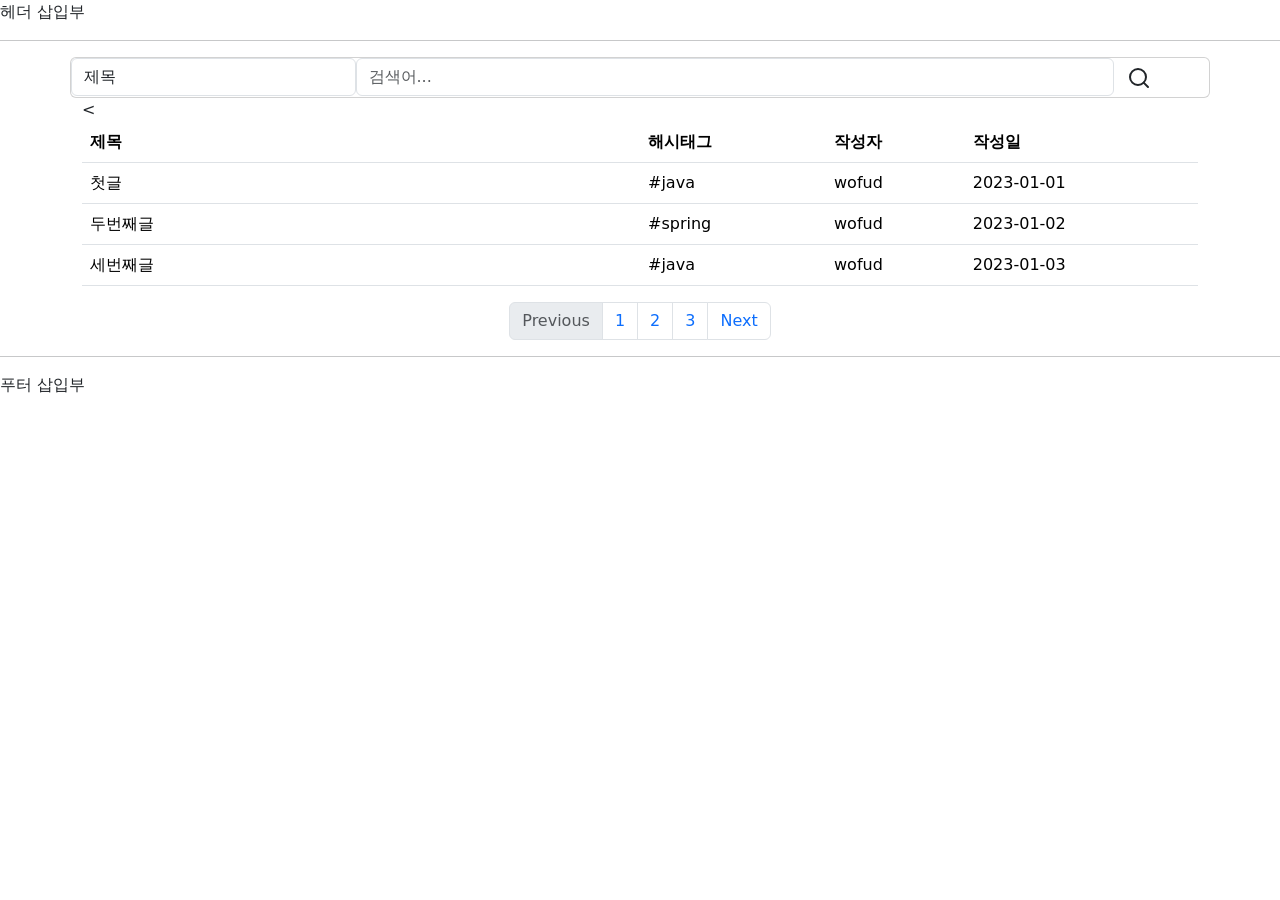
==== src/main/resources/templates/articles/index.html @ 8b2de183 "게시판 뷰 템플릿 구현(게시판 페이지 구현3)" ====
<!doctype html>
<html lang="ko" xmlns:th="http://www.thymeleaf.org">
<head>
    <meta charset="UTF-8">
    <meta http-equiv="X-UA-Compatible" content="ie=edge">

    <meta name="viewport" content="width=device-width, initial-scale=1">
    <link href="https://cdn.jsdelivr.net/npm/bootstrap@5.3.0-alpha3/dist/css/bootstrap.min.css"
          rel="stylesheet" integrity="sha384-KK94CHFLLe+nY2dmCWGMq91rCGa5gtU4mk92HdvYe+M/SXH301p5ILy+dN9+nJOZ" crossorigin="anonymous">
    <link href="/css/search-bar.css" rel="stylesheet">
    <title>게시판 페이지</title>

</head>

<body>

  <header id="header">
      헤더 삽입부
      <hr>
  </header>   <!--  decoupled로 표시-->

    <main class="container">

        <div class="row">
            <div class="card card-margin search-form">
                <div class="card-body p-0">
                    <form id="card search-form">
                        <div class="row">
                            <div class="col-12">
                                <div class="row no-gutters">
                                    <div class="col-lg-3 col-md-3 col-sm-12 p-0">
                                        <label for="search-type" hidden>검색 유형</label>
                                        <select class="form-control" id="search-type">
                                            <option>제목</option>
                                            <option>본문</option>
                                            <option>id</option>
                                            <option>닉네임</option>
                                            <option>해시태그</option>
                                        </select>
                                    </div>
                                    <div class="col-lg-8 col-md-6 col-sm-12 p-0">
                                        <label for="search-value" hidden>검색어</label>
                                        <input type="text" placeholder="검색어..." class="form-control" id="search-value" name="search-value">
                                    </div>
                                    <div class="col-lg-1 col-md-3 col-sm-12 p-0">
                                        <button type="submit" class="btn btn-base">
                                            <svg xmlns="http://www.w3.org/2000/svg" width="24" height="24" viewBox="0 0 24 24" fill="none" stroke="currentColor" stroke-width="2" stroke-linecap="round" stroke-linejoin="round" class="feather feather-search">
                                                <circle cx="11" cy="11" r="8"></circle>
                                                <line x1="21" y1="21" x2="16.65" y2="16.65"></line>
                                            </svg>
                                        </button>
                                    </div>
                                </div>
                            </div>
                        </div>
                    </form>
                </div>
            </div>
        </div>
        <<!--form>
            <label for="search-type" hidden>유형</label>
                <select id="search-type" name="search-type">
                    <option>제목</option>
                    <option>본문</option>
                    <option>ID</option>
                    <option>닉네임</option>
                    <option>해시태그</option>
                </select>

            <label for="search-value" hidden>검색어</label>
                <input id="search-value" type="search" placeholder="검색어..." name="search-value">

            <button type="submit">검색</button>
        </form>-->

        <table class="table" id="article-table">
            <thead>
                <tr>
                    <th class="title col-6">제목</th>
                    <th class="hashtag col-2">해시태그</th>
                    <th class="user-id col">작성자</th>
                    <th class="created-by col">작성일</th>
                </tr>
            </thead>

            <tbody>
                <tr>
                    <td class="title"><a>첫글</a></td>
                    <td class="hashtag">#java</td>
                    <td class="user-id">wofud</td>
                    <td class="created-at"><time>2023-01-01</time></td>
                </tr>

                <tr>
                    <td>두번째글</td>
                    <td>#spring</td>
                    <td>wofud</td>
                    <td><time>2023-01-02</time></td>
                </tr>

                <tr>
                    <td>세번째글</td>
                    <td>#java</td>
                    <td>wofud</td>
                    <td><time>2023-01-03</time></td>
                </tr>
            </tbody>

        </table>

        <nav aria-label="Page navigation example">
            <ul class="pagination justify-content-center">
                <li class="page-item disabled">
                    <a class="page-link">Previous</a>
                </li>
                <li class="page-item"><a class="page-link" href="#">1</a></li>
                <li class="page-item"><a class="page-link" href="#">2</a></li>
                <li class="page-item"><a class="page-link" href="#">3</a></li>
                <li class="page-item">
                    <a class="page-link" href="#">Next</a>
                </li>
            </ul>
        </nav>

    </main>

    <footer th:replace="~{footer::footer}">
        <hr>
        푸터 삽입부
    </footer>
  <!--그냥 thymeleaf-->
  <script src="https://cdn.jsdelivr.net/npm/bootstrap@5.3.0-alpha3/dist/js/bootstrap.bundle.min.js"
          integrity="sha384-ENjdO4Dr2bkBIFxQpeoTz1HIcje39Wm4jDKdf19U8gI4ddQ3GYNS7NTKfAdVQSZe" crossorigin="anonymous"></script>
</body>
</html>
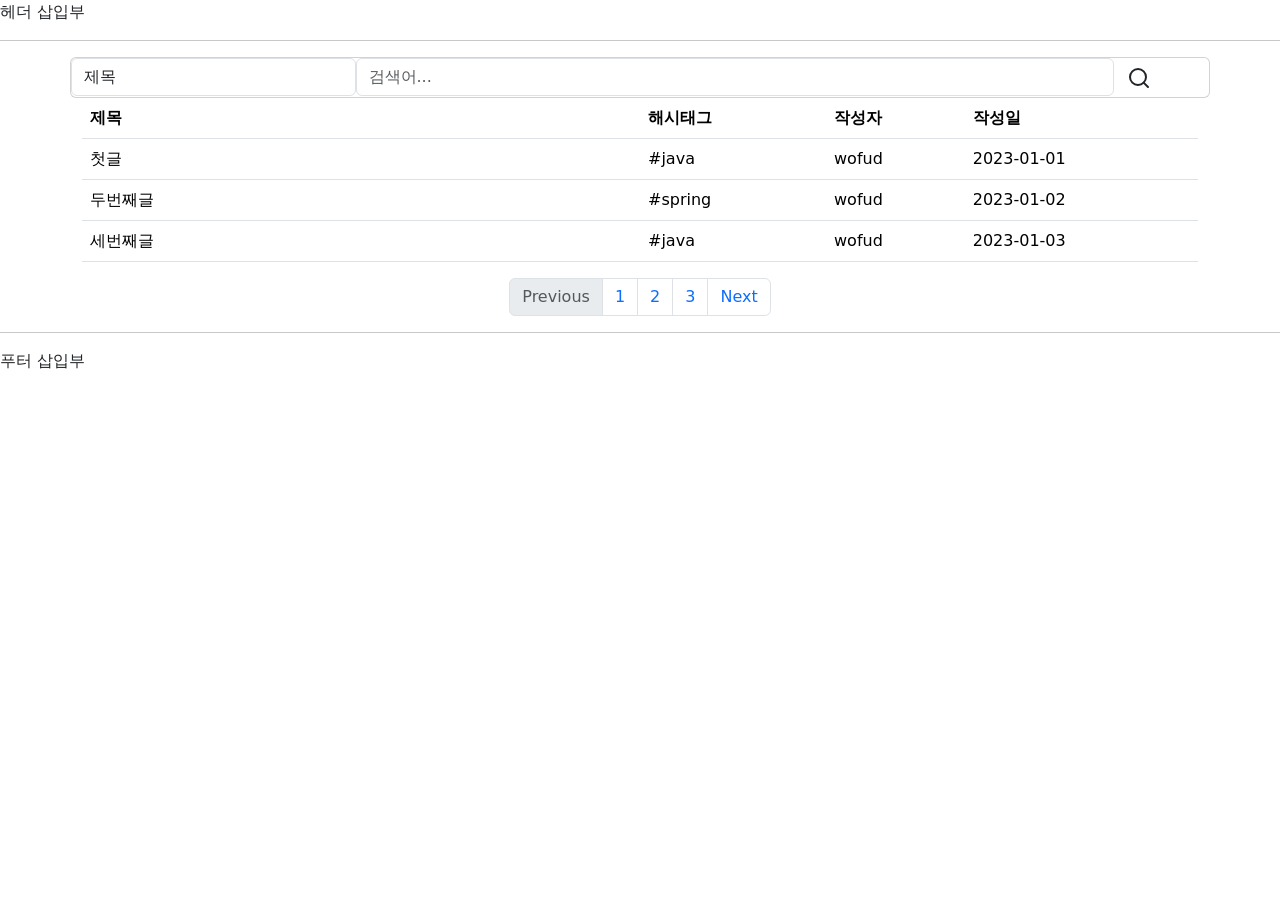
==== commit 38fb7d4c: "코드 분석 및 주석 추가 끝" ====
--- a/src/main/resources/templates/articles/index.html
+++ b/src/main/resources/templates/articles/index.html
@@ -57,21 +57,6 @@
                 </div>
             </div>
         </div>
-        <<!--form>
-            <label for="search-type" hidden>유형</label>
-                <select id="search-type" name="search-type">
-                    <option>제목</option>
-                    <option>본문</option>
-                    <option>ID</option>
-                    <option>닉네임</option>
-                    <option>해시태그</option>
-                </select>
-
-            <label for="search-value" hidden>검색어</label>
-                <input id="search-value" type="search" placeholder="검색어..." name="search-value">
-
-            <button type="submit">검색</button>
-        </form>-->
 
         <table class="table" id="article-table">
             <thead>
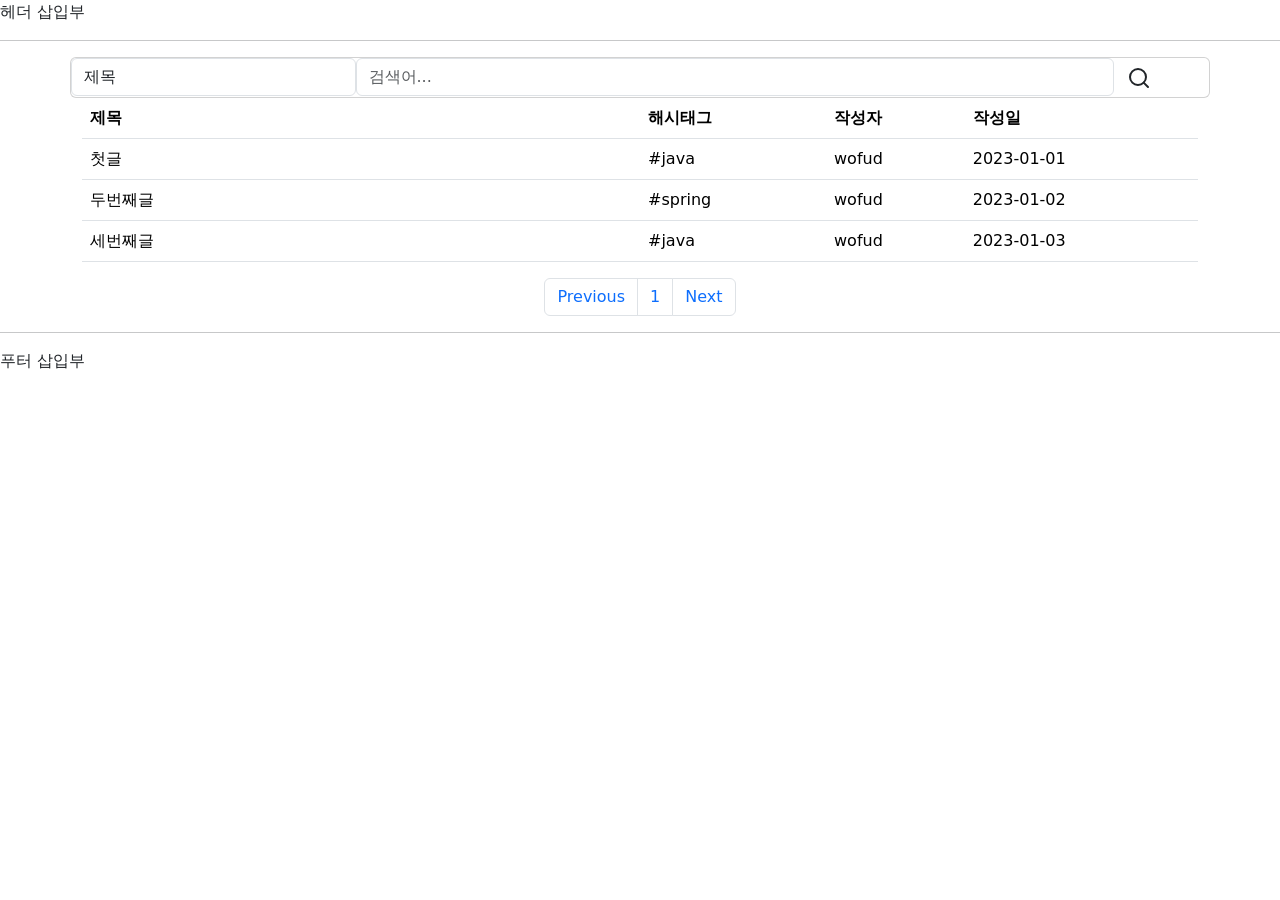
==== commit 86b0150c: "주석 추가 및 뷰에 페이지바 적용" ====
--- a/src/main/resources/templates/articles/index.html
+++ b/src/main/resources/templates/articles/index.html
@@ -93,17 +93,11 @@
 
         </table>
 
-        <nav aria-label="Page navigation example">
+        <nav id="pagination" aria-label="Page navigation example">
             <ul class="pagination justify-content-center">
-                <li class="page-item disabled">
-                    <a class="page-link">Previous</a>
-                </li>
+                <li class="page-item"><a class="page-link" href="#" >Previous</a></li>
                 <li class="page-item"><a class="page-link" href="#">1</a></li>
-                <li class="page-item"><a class="page-link" href="#">2</a></li>
-                <li class="page-item"><a class="page-link" href="#">3</a></li>
-                <li class="page-item">
-                    <a class="page-link" href="#">Next</a>
-                </li>
+                <li class="page-item"><a class="page-link" href="#">Next</a></li>
             </ul>
         </nav>
 
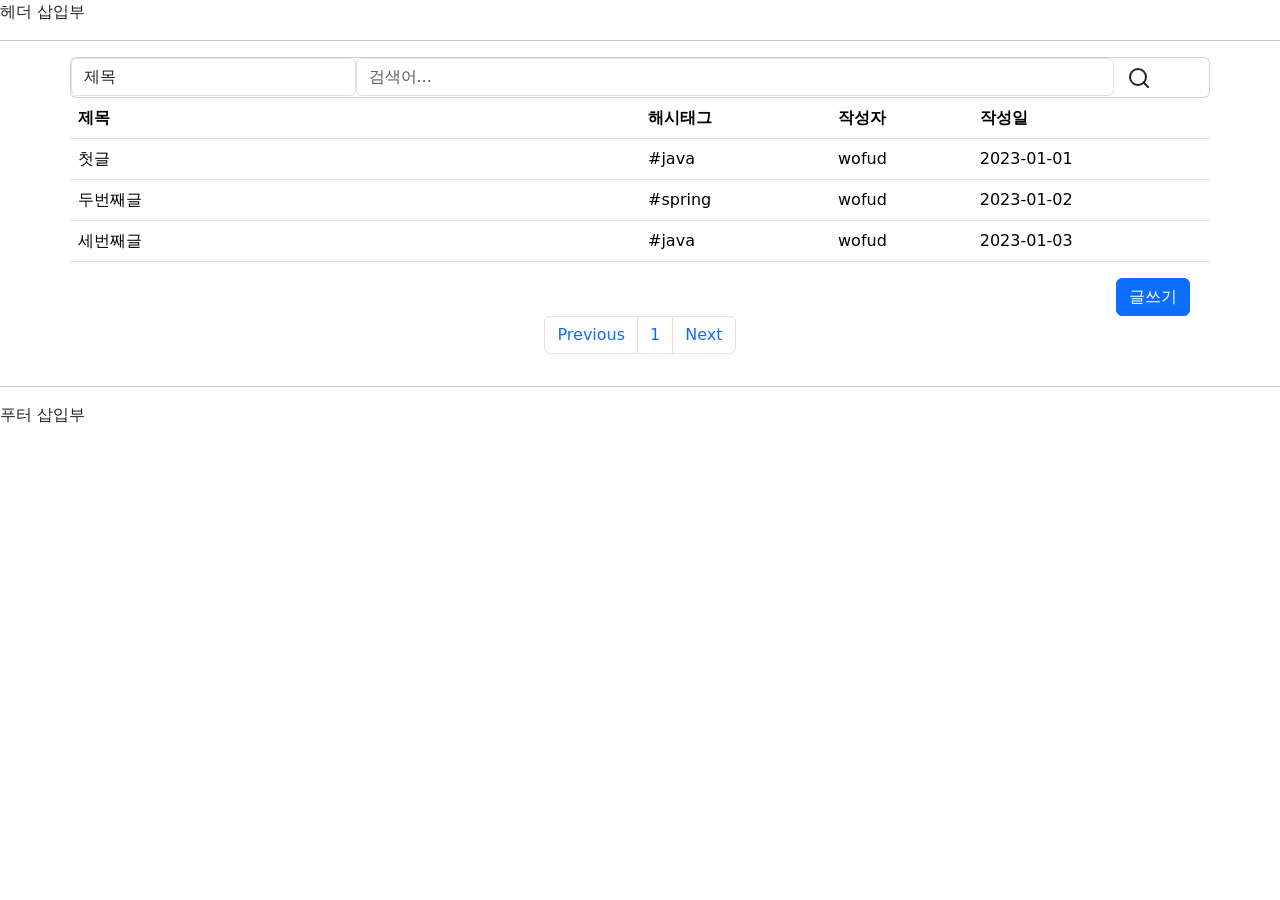
==== commit 588b077b: "#44 - 게시판, 게시글 뷰에 필요한 내용 추가 필요한 내용 추가하고 전체적으로 부트스트랩 디자인도 다듬음" ====
--- a/src/main/resources/templates/articles/index.html
+++ b/src/main/resources/templates/articles/index.html
@@ -7,7 +7,9 @@
     <meta name="viewport" content="width=device-width, initial-scale=1">
     <link href="https://cdn.jsdelivr.net/npm/bootstrap@5.3.0-alpha3/dist/css/bootstrap.min.css"
           rel="stylesheet" integrity="sha384-KK94CHFLLe+nY2dmCWGMq91rCGa5gtU4mk92HdvYe+M/SXH301p5ILy+dN9+nJOZ" crossorigin="anonymous">
+
     <link href="/css/search-bar.css" rel="stylesheet">
+    <link href="/css/articles/table-header.css" rel="stylesheet">
     <title>게시판 페이지</title>
 
 </head>
@@ -24,13 +26,13 @@
         <div class="row">
             <div class="card card-margin search-form">
                 <div class="card-body p-0">
-                    <form id="card search-form">
+                    <form id="search-form">
                         <div class="row">
                             <div class="col-12">
                                 <div class="row no-gutters">
                                     <div class="col-lg-3 col-md-3 col-sm-12 p-0">
                                         <label for="search-type" hidden>검색 유형</label>
-                                        <select class="form-control" id="search-type">
+                                        <select class="form-control" id="search-type" name="searchType">
                                             <option>제목</option>
                                             <option>본문</option>
                                             <option>id</option>
@@ -40,7 +42,7 @@
                                     </div>
                                     <div class="col-lg-8 col-md-6 col-sm-12 p-0">
                                         <label for="search-value" hidden>검색어</label>
-                                        <input type="text" placeholder="검색어..." class="form-control" id="search-value" name="search-value">
+                                        <input type="text" placeholder="검색어..." class="form-control" id="search-value" name="searchValue">
                                     </div>
                                     <div class="col-lg-1 col-md-3 col-sm-12 p-0">
                                         <button type="submit" class="btn btn-base">
@@ -58,42 +60,52 @@
             </div>
         </div>
 
-        <table class="table" id="article-table">
-            <thead>
-                <tr>
-                    <th class="title col-6">제목</th>
-                    <th class="hashtag col-2">해시태그</th>
-                    <th class="user-id col">작성자</th>
-                    <th class="created-by col">작성일</th>
-                </tr>
-            </thead>
+        <div class="row">
+                <table class="table" id="article-table">
+                    <thead>
+                    <tr>
+                        <th class="title col-6"><a>제목</a></th>
+                        <th class="hashtag col-2"><a>해시태그</a></th>
+                        <th class="user-id col"><a>작성자</a></th>
+                        <th class="created-at col"><a>작성일</a></th>
+                    </tr>
+                </thead>
 
-            <tbody>
-                <tr>
-                    <td class="title"><a>첫글</a></td>
-                    <td class="hashtag">#java</td>
-                    <td class="user-id">wofud</td>
-                    <td class="created-at"><time>2023-01-01</time></td>
-                </tr>
+                <tbody>
+                    <tr>
+                        <td class="title"><a>첫글</a></td>
+                        <td class="hashtag">#java</td>
+                        <td class="user-id">wofud</td>
+                        <td class="created-at"><time>2023-01-01</time></td>
+                    </tr>
 
-                <tr>
-                    <td>두번째글</td>
-                    <td>#spring</td>
-                    <td>wofud</td>
-                    <td><time>2023-01-02</time></td>
-                </tr>
+                    <tr>
+                        <td>두번째글</td>
+                        <td>#spring</td>
+                        <td>wofud</td>
+                        <td><time>2023-01-02</time></td>
+                    </tr>
 
-                <tr>
-                    <td>세번째글</td>
-                    <td>#java</td>
-                    <td>wofud</td>
-                    <td><time>2023-01-03</time></td>
-                </tr>
-            </tbody>
+                    <tr>
+                        <td>세번째글</td>
+                        <td>#java</td>
+                        <td>wofud</td>
+                        <td><time>2023-01-03</time></td>
+                    </tr>
+                </tbody>
 
-        </table>
+            </table>
+        </div>
 
-        <nav id="pagination" aria-label="Page navigation example">
+        <div class="row">
+            <div class="d-grid gap-2 d-md-flex justify-content-md-end">
+                <a class="btn btn-primary me-md-2" role="button" id="write-article">글쓰기</a>
+            </div>
+        </div>
+
+        <div class="row">
+
+        <nav id="pagination" aria-label="Page navigation">
             <ul class="pagination justify-content-center">
                 <li class="page-item"><a class="page-link" href="#" >Previous</a></li>
                 <li class="page-item"><a class="page-link" href="#">1</a></li>
